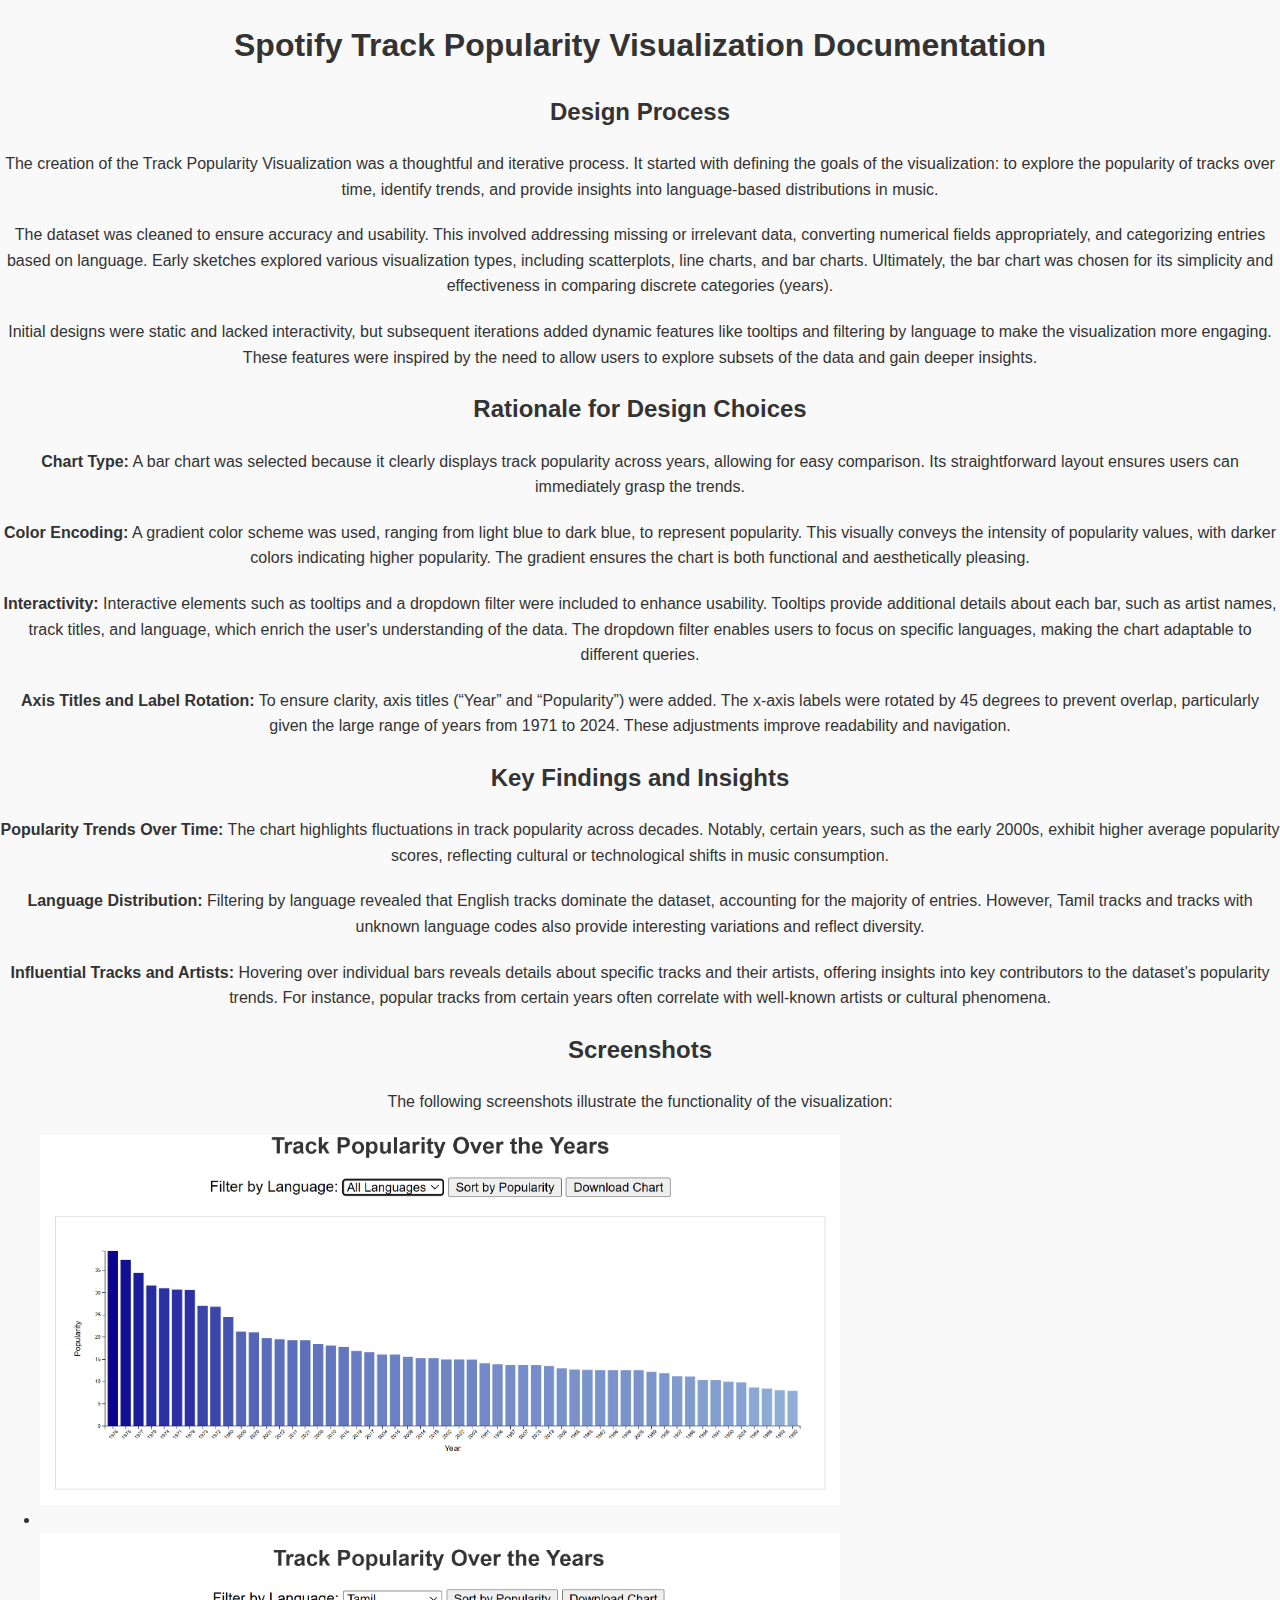
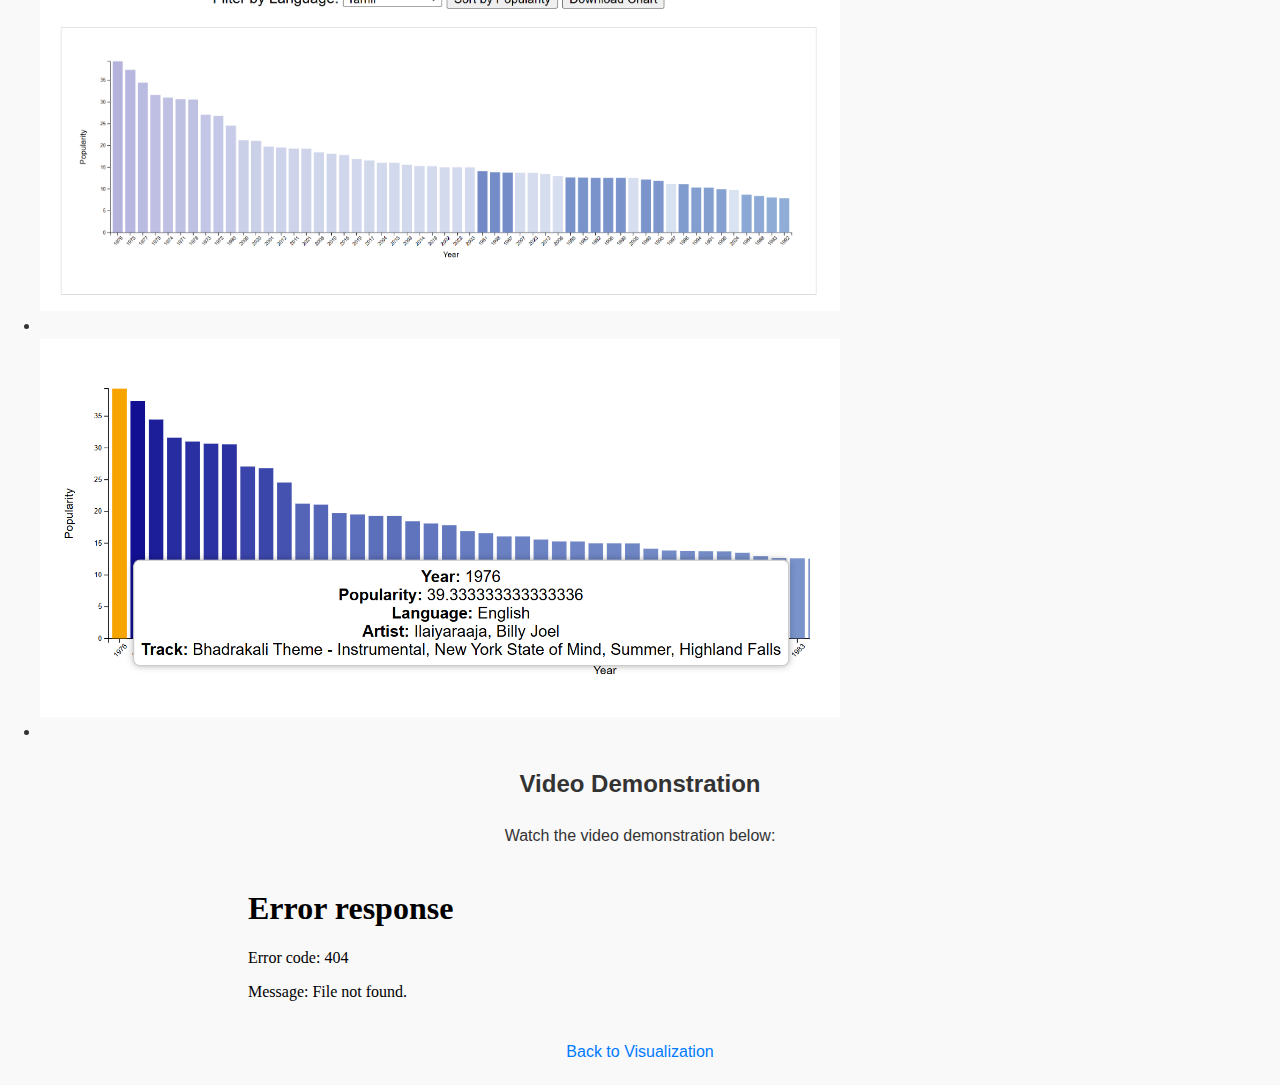
==== documentation.html @ 09fdfdc8 "Update documentation.html" ====
<!DOCTYPE html>
<html lang="en">
<head>
    <meta charset="UTF-8">
    <meta name="viewport" content="width=device-width, initial-scale=1.0">
    <title>Track Popularity Visualization Documentation</title>
    <link rel="stylesheet" href="style.css">
</head>
<body>
    <h1>Spotify Track Popularity Visualization Documentation</h1>

    <h2>Design Process</h2>
    <p>
        The creation of the Track Popularity Visualization was a thoughtful and iterative process. It started with defining the goals of the visualization: to explore the popularity of tracks over time, identify trends, and provide insights into language-based distributions in music. 
    </p>
    <p>
        The dataset was cleaned to ensure accuracy and usability. This involved addressing missing or irrelevant data, converting numerical fields appropriately, and categorizing entries based on language. Early sketches explored various visualization types, including scatterplots, line charts, and bar charts. Ultimately, the bar chart was chosen for its simplicity and effectiveness in comparing discrete categories (years).
    </p>
    <p>
        Initial designs were static and lacked interactivity, but subsequent iterations added dynamic features like tooltips and filtering by language to make the visualization more engaging. These features were inspired by the need to allow users to explore subsets of the data and gain deeper insights.
    </p>

    <h2>Rationale for Design Choices</h2>
    <p>
        <strong>Chart Type:</strong> A bar chart was selected because it clearly displays track popularity across years, allowing for easy comparison. Its straightforward layout ensures users can immediately grasp the trends.
    </p>
    <p>
        <strong>Color Encoding:</strong> A gradient color scheme was used, ranging from light blue to dark blue, to represent popularity. This visually conveys the intensity of popularity values, with darker colors indicating higher popularity. The gradient ensures the chart is both functional and aesthetically pleasing.
    </p>
    <p>
        <strong>Interactivity:</strong> Interactive elements such as tooltips and a dropdown filter were included to enhance usability. Tooltips provide additional details about each bar, such as artist names, track titles, and language, which enrich the user's understanding of the data. The dropdown filter enables users to focus on specific languages, making the chart adaptable to different queries.
    </p>
    <p>
        <strong>Axis Titles and Label Rotation:</strong> To ensure clarity, axis titles (“Year” and “Popularity”) were added. The x-axis labels were rotated by 45 degrees to prevent overlap, particularly given the large range of years from 1971 to 2024. These adjustments improve readability and navigation.
    </p>

    <h2>Key Findings and Insights</h2>
    <p>
        <strong>Popularity Trends Over Time:</strong> The chart highlights fluctuations in track popularity across decades. Notably, certain years, such as the early 2000s, exhibit higher average popularity scores, reflecting cultural or technological shifts in music consumption.
    </p>
    <p>
        <strong>Language Distribution:</strong> Filtering by language revealed that English tracks dominate the dataset, accounting for the majority of entries. However, Tamil tracks and tracks with unknown language codes also provide interesting variations and reflect diversity.
    </p>
    <p>
        <strong>Influential Tracks and Artists:</strong> Hovering over individual bars reveals details about specific tracks and their artists, offering insights into key contributors to the dataset’s popularity trends. For instance, popular tracks from certain years often correlate with well-known artists or cultural phenomena.
    </p>

    <h2>Screenshots</h2>
    <p>The following screenshots illustrate the functionality of the visualization:</p>
    <ul>
        <li><img src="full_chart_view.png" alt="Full Chart View" style="width:100%; max-width:800px;"></li>
        <li><img src="filtered_view.png" alt="Filtered View" style="width:100%; max-width:800px;"></li>
        <li><img src="tooltip_example.png" alt="Tooltip Example" style="width:100%; max-width:800px;"></li>
    </ul>

    <h2>Video Demonstration</h2>
    <p>Watch the video demonstration below:</p>
    <iframe width="800" height="450" src="your_video_url_here" frameborder="0" allowfullscreen></iframe>

    <p><a href="index.html">Back to Visualization</a></p>
</body>
</html>
---- style.css ----
/* General Styling */
body {
    font-family: Arial, sans-serif;
    margin: 0;
    padding: 0;
    line-height: 1.6;
    background-color: #f9f9f9;
    color: #333;
}

/* Container for content */
.container {
    width: 90%;
    max-width: 1200px; /* Limits the size for larger screens */
    margin: 0 auto;
    padding: 20px;
}

/* Heading styles */
h1, h2 {
    text-align: center;
    margin-top: 20px;
}

/* Chart container */
#chart {
    display: flex;
    justify-content: center;
    align-items: center;
    margin-top: 30px;
}

/* Default bar style */
.bar {
    transition: fill 0.3s ease; /* Smooth transition for hover effects */
}

/* Highlight on hover */
.bar:hover {
    fill: orange !important; /* Ensures hover effect overrides inline styles */
    cursor: pointer;
}

/* Tooltip Styling */
.tooltip {
    position: absolute;
    background: rgba(0, 0, 0, 0.8);
    color: #fff;
    padding: 5px 10px;
    border-radius: 4px;
    font-size: 14px;
    pointer-events: none;
    z-index: 10;
}

/* Images */
img {
    max-width: 100%; /* Ensures images scale to container */
    height: auto;
    margin-bottom: 20px;
}

/* Links */
a {
    color: #007bff;
    text-decoration: none;
}

a:hover {
    text-decoration: underline;
}

/* Buttons and Dropdown */
button, select {
    margin: 10px;
    padding: 10px 15px;
    font-size: 16px;
}

/* Video Styling */
iframe {
    display: block;
    margin: 20px auto;
    max-width: 100%;
    height: auto;
}

/* Footer link */
p {
    text-align: center;
    margin: 20px 0;
}
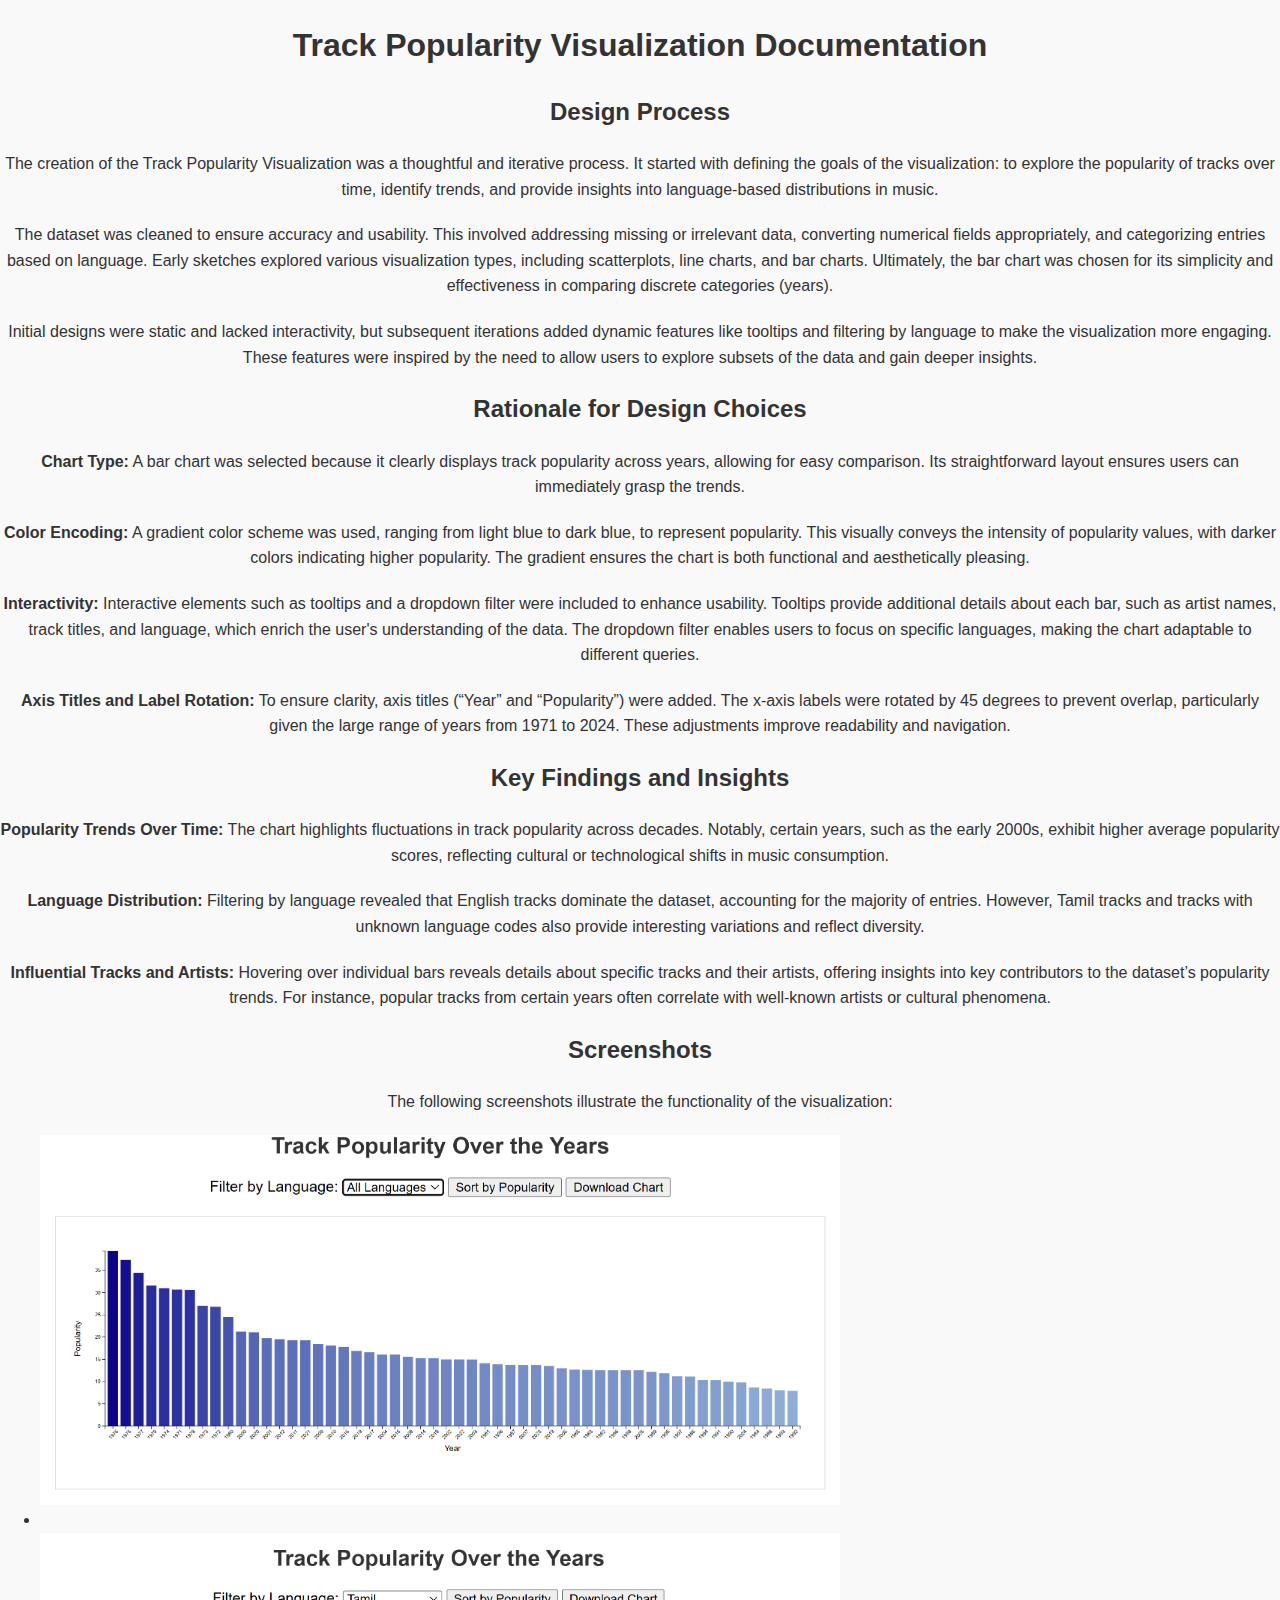
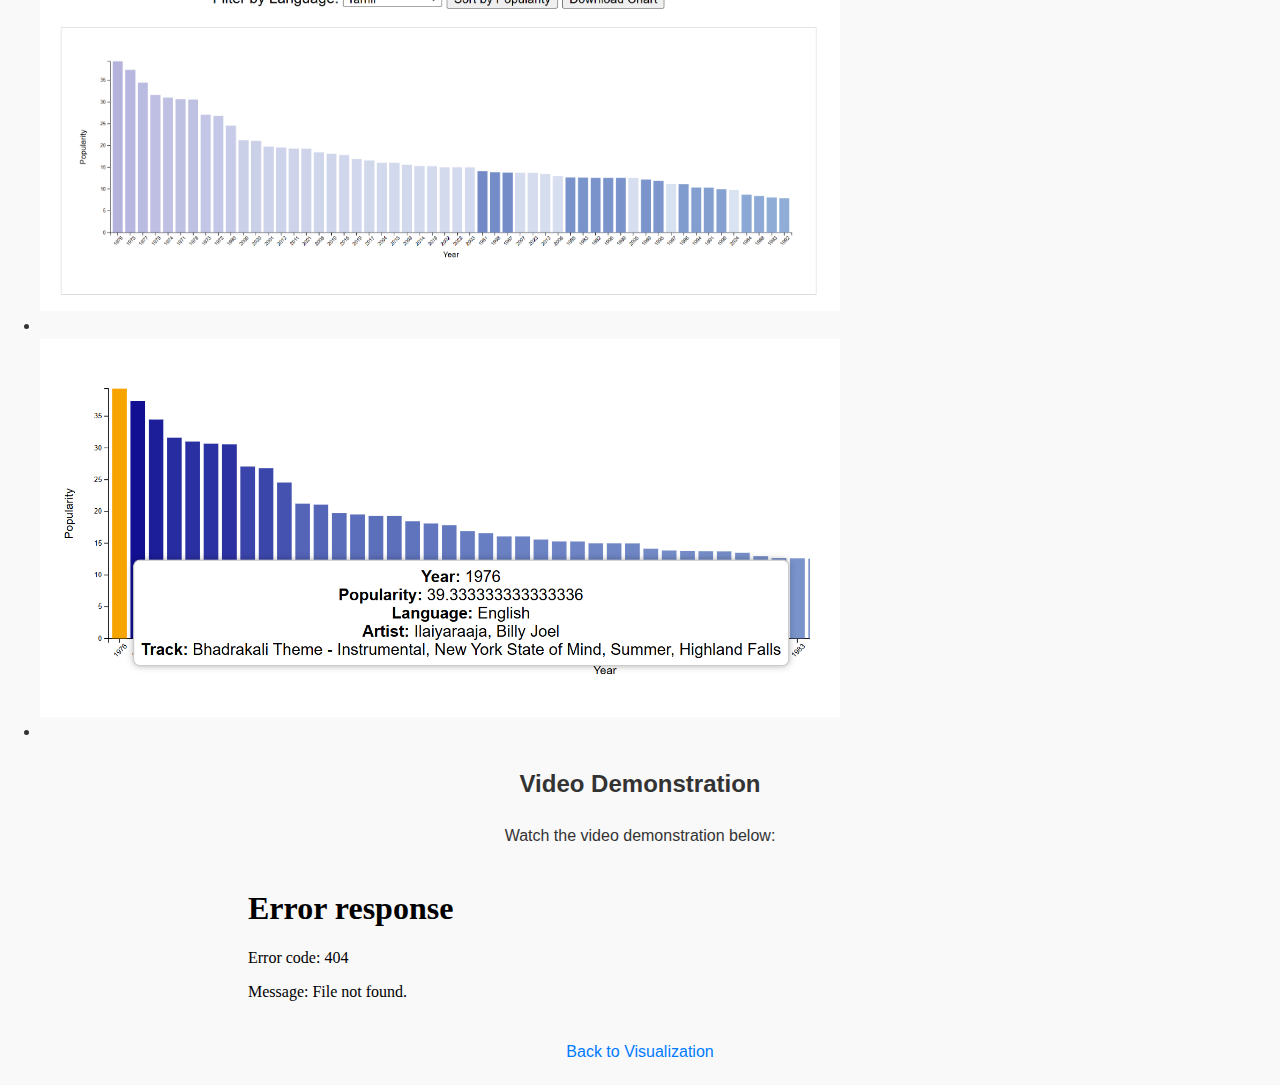
==== commit 1e74d120: "Update documentation.html" ====
--- a/documentation.html
+++ b/documentation.html
@@ -7,7 +7,7 @@
     <link rel="stylesheet" href="style.css">
 </head>
 <body>
-    <h1>Spotify Track Popularity Visualization Documentation</h1>
+    <h1>Track Popularity Visualization Documentation</h1>
 
     <h2>Design Process</h2>
     <p>
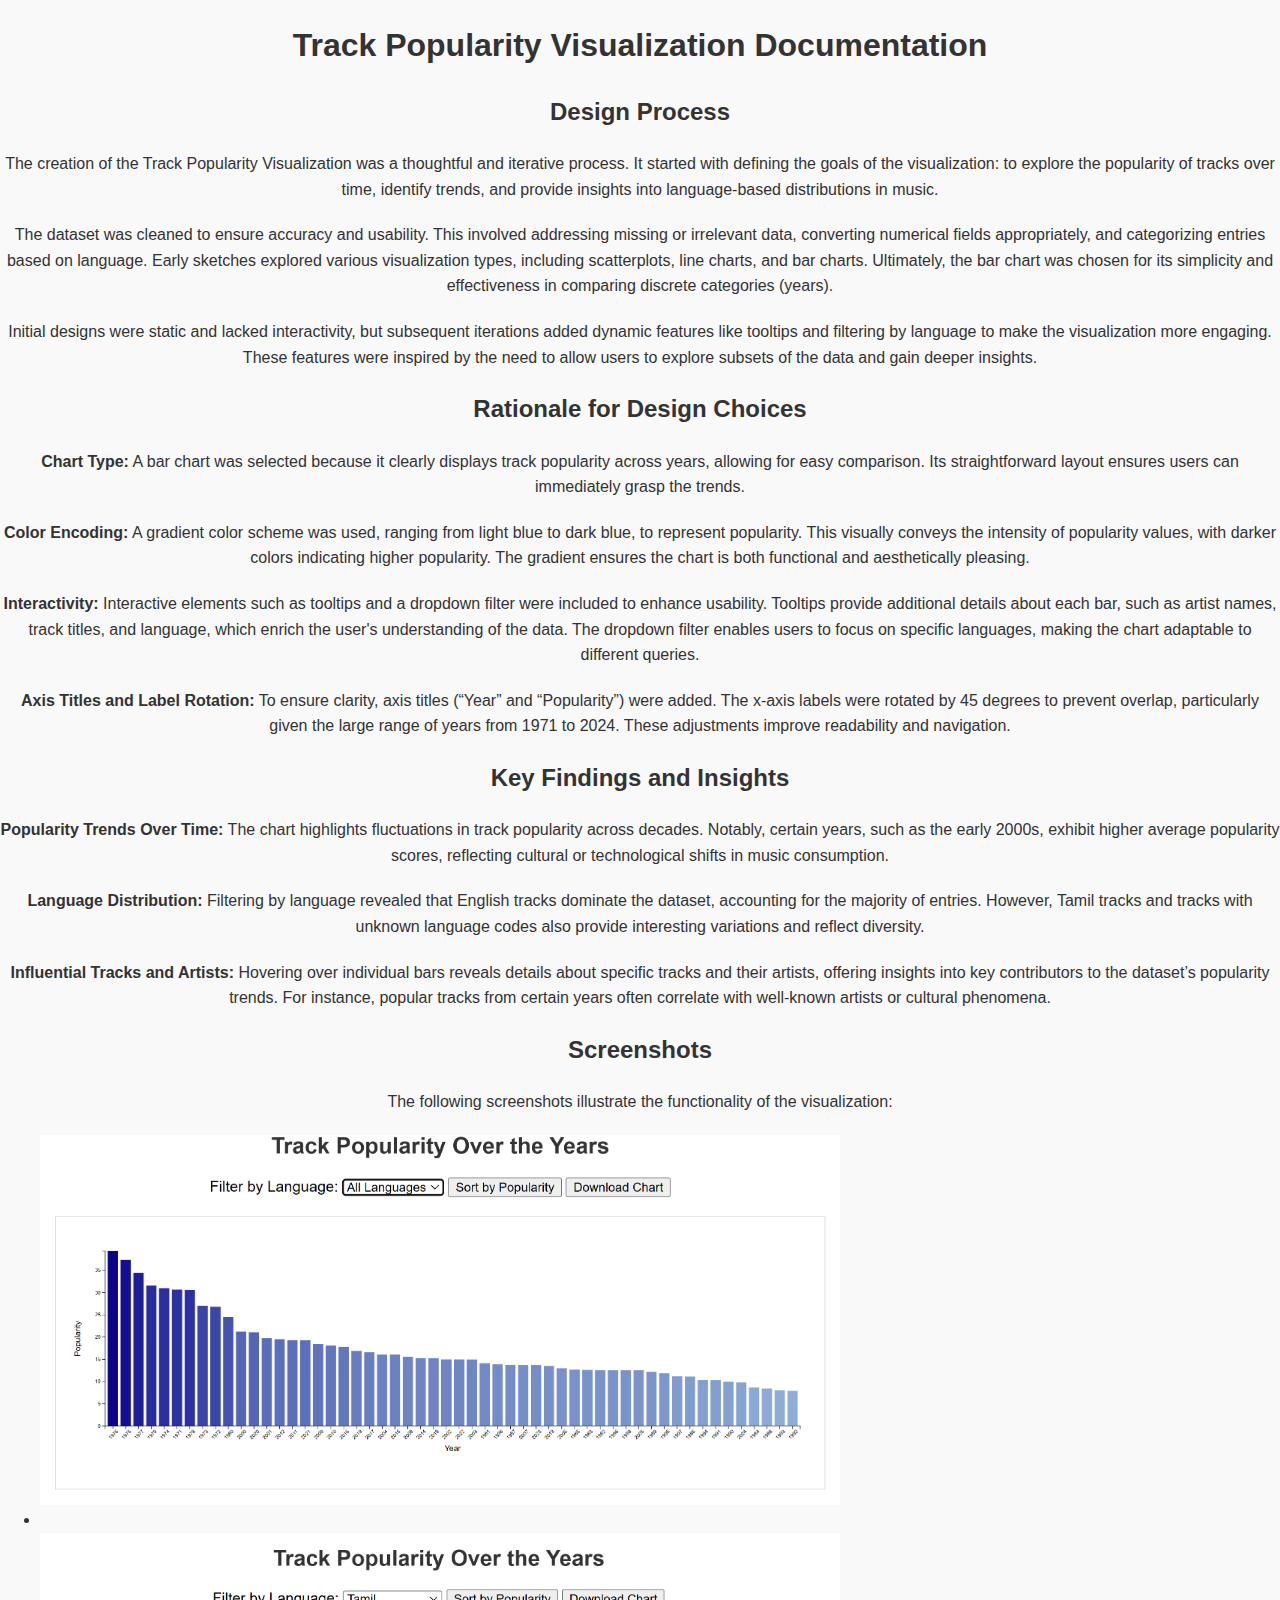
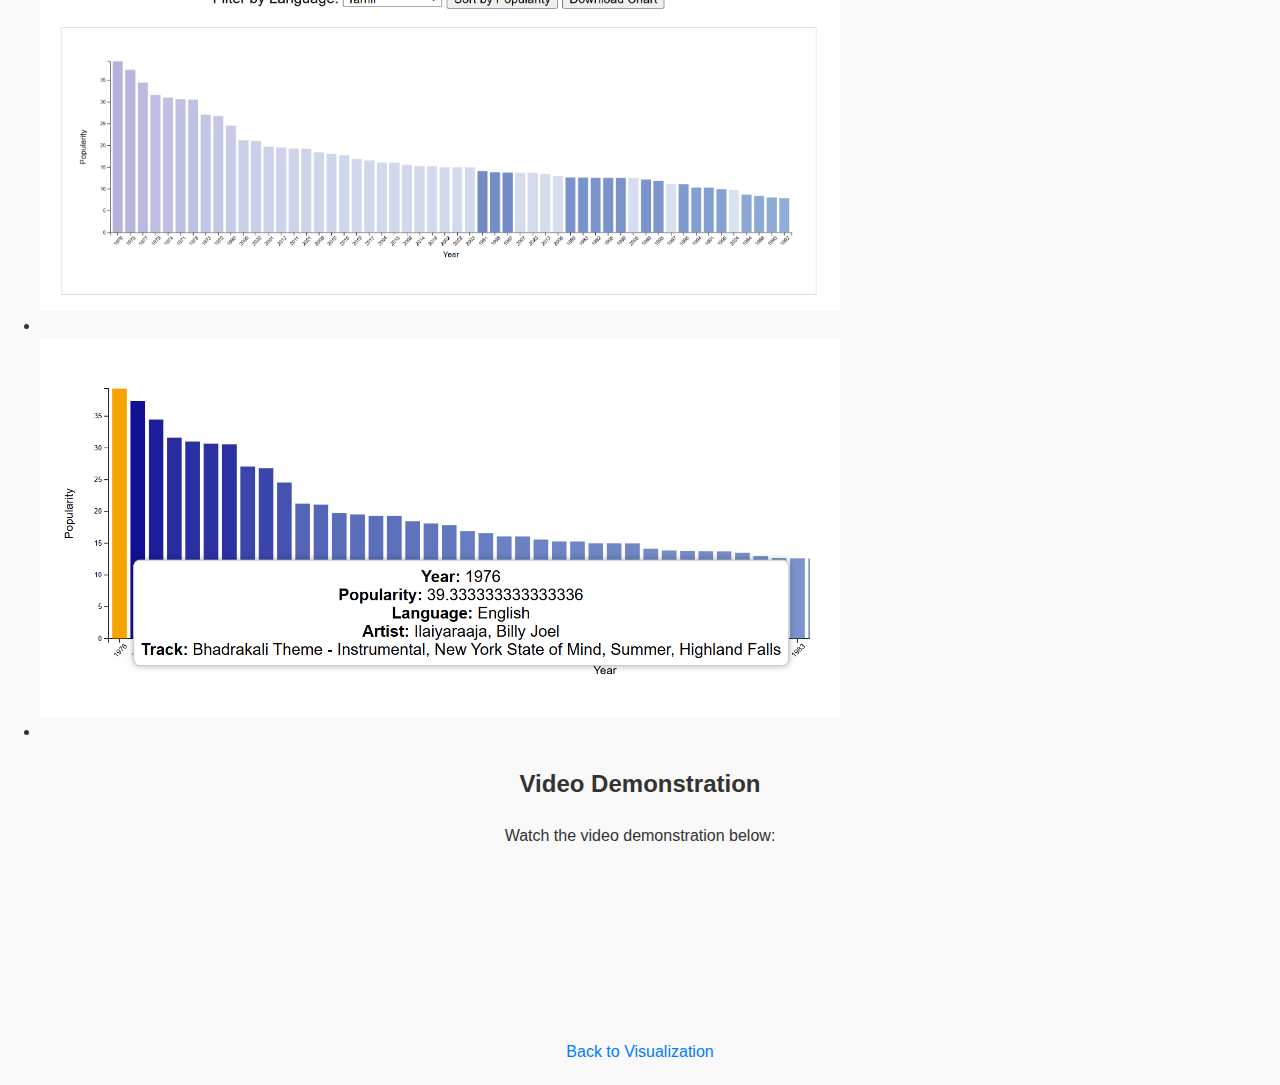
==== commit b6e513db: "Update documentation.html" ====
--- a/documentation.html
+++ b/documentation.html
@@ -55,7 +55,7 @@
 
     <h2>Video Demonstration</h2>
     <p>Watch the video demonstration below:</p>
-    <iframe width="800" height="450" src="your_video_url_here" frameborder="0" allowfullscreen></iframe>
+    <iframe width="800" height="450" src="https://youtu.be/mJyfNaEmxDg" frameborder="0" allowfullscreen></iframe>
 
     <p><a href="index.html">Back to Visualization</a></p>
 </body>
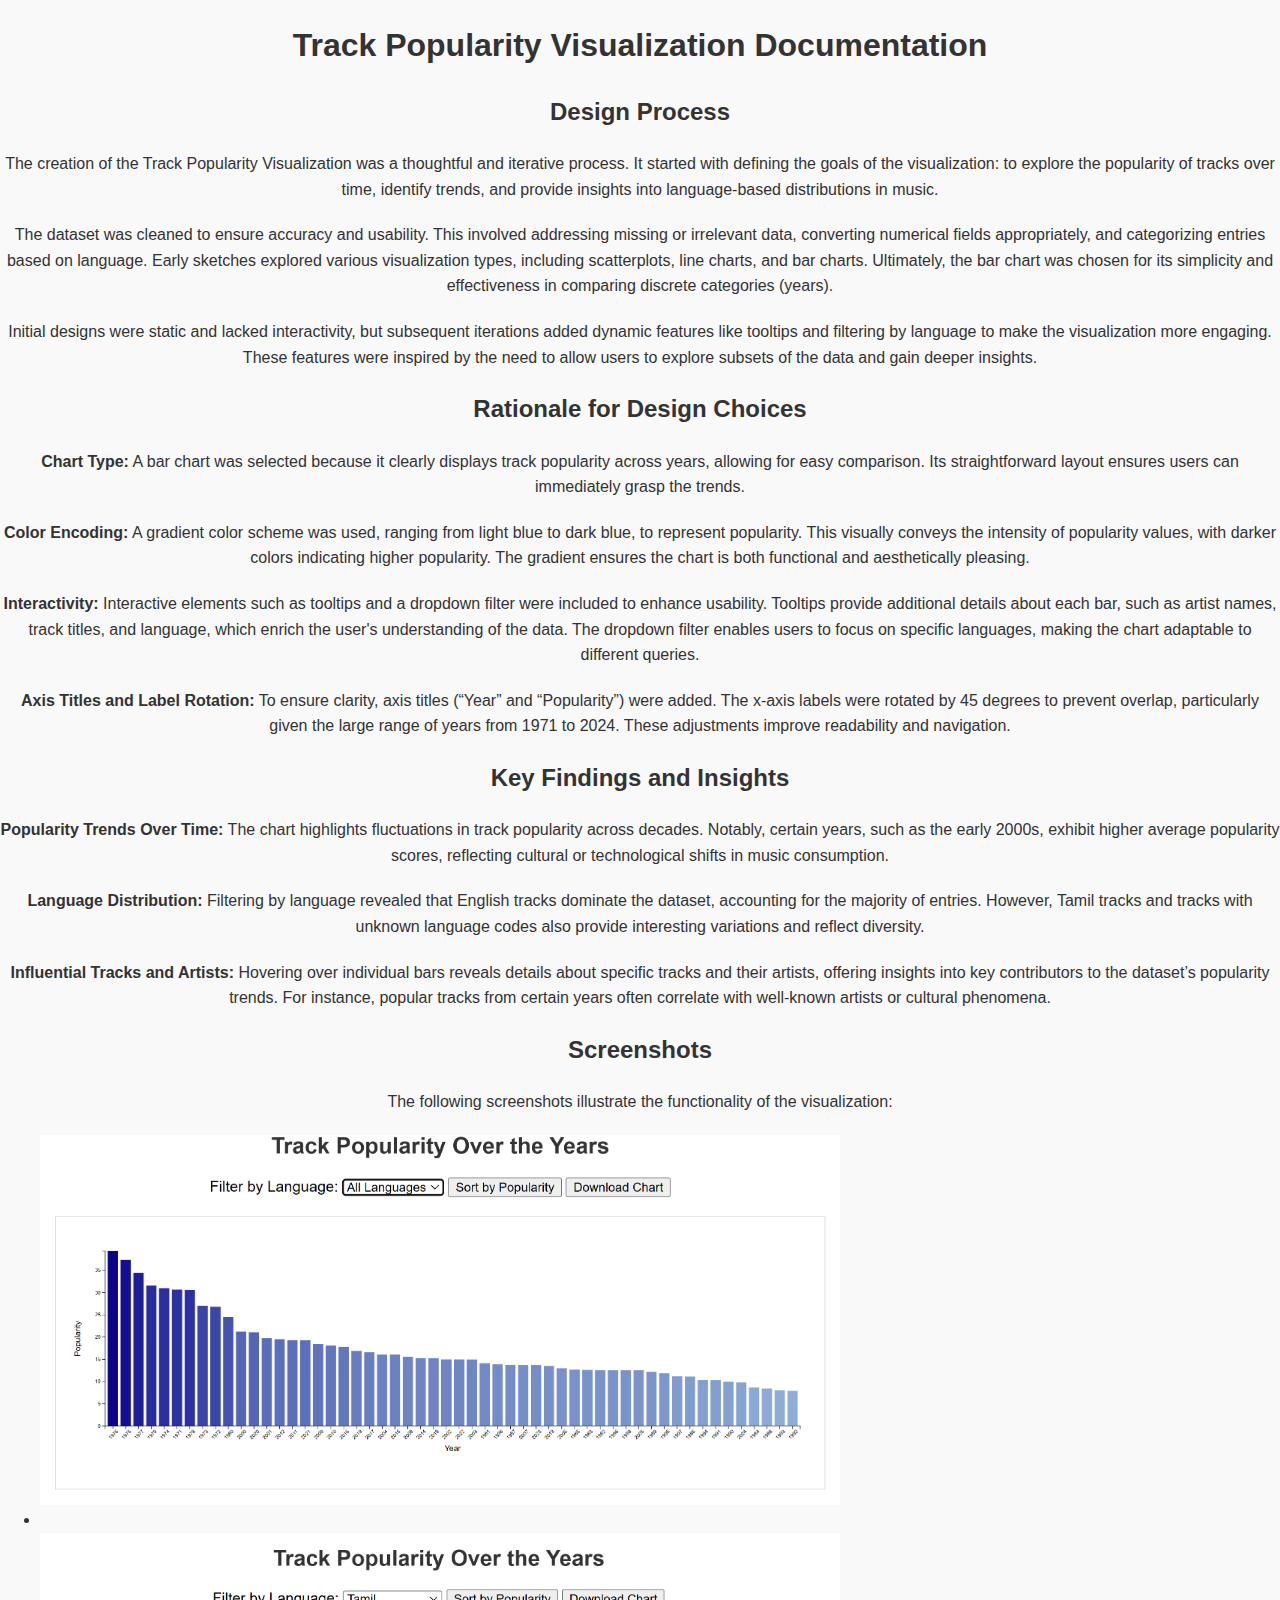
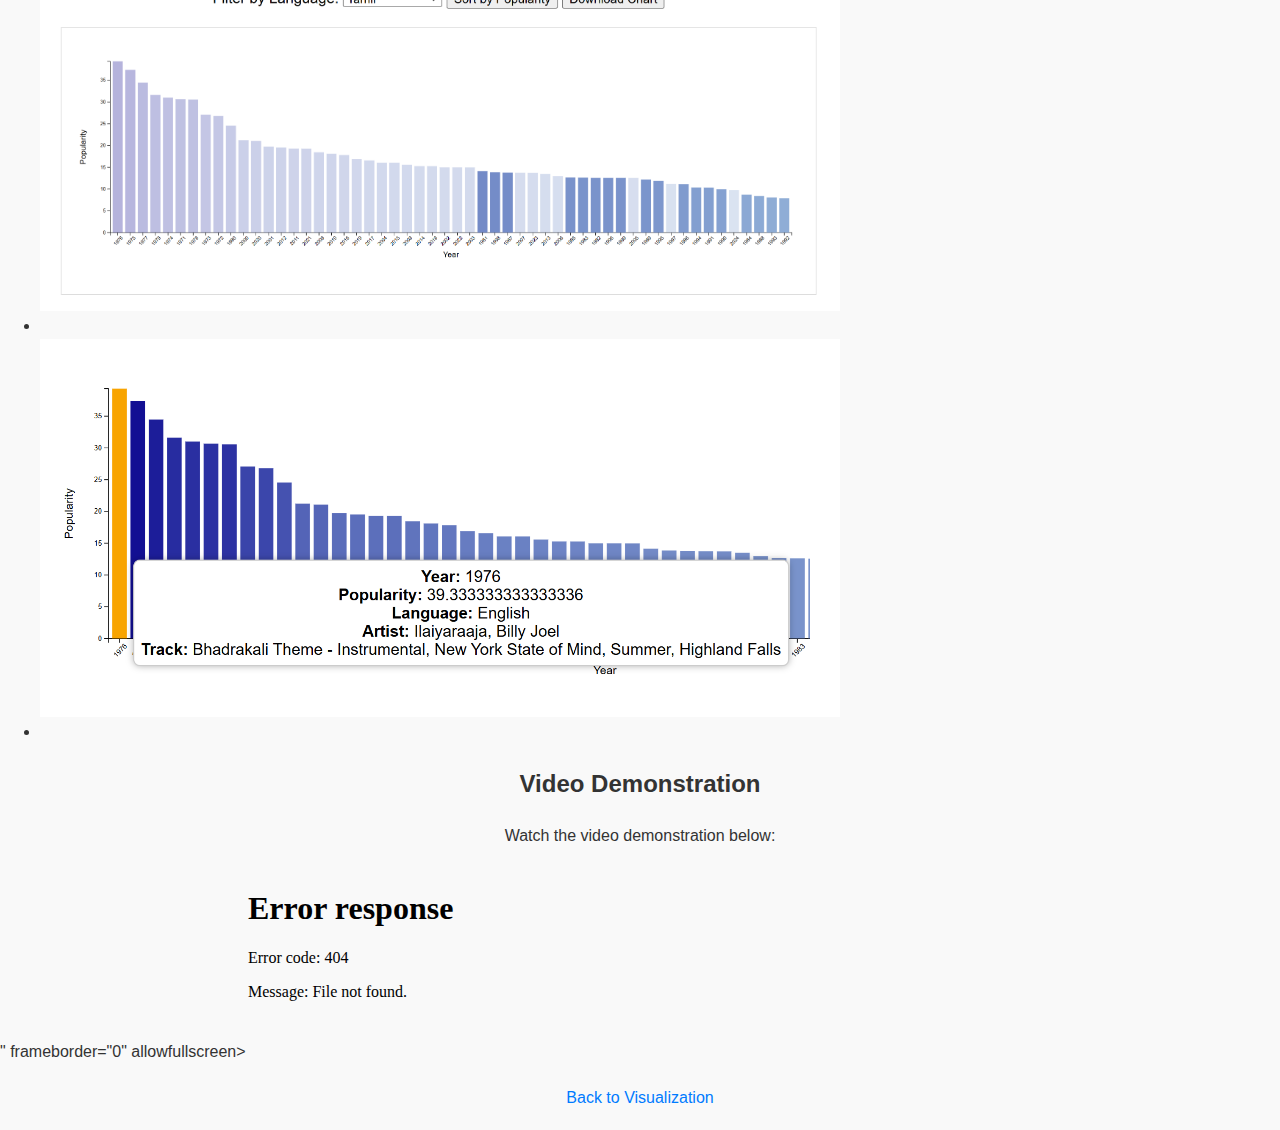
==== commit 3251c6b9: "Update documentation.html" ====
--- a/documentation.html
+++ b/documentation.html
@@ -55,7 +55,7 @@
 
     <h2>Video Demonstration</h2>
     <p>Watch the video demonstration below:</p>
-    <iframe width="800" height="450" src="https://youtu.be/mJyfNaEmxDg" frameborder="0" allowfullscreen></iframe>
+    <iframe width="800" height="450" src="<iframe width="793" height="446" src="https://www.youtube.com/embed/mJyfNaEmxDg" title="Final Project - Spotify Track Popularity Over the Years" frameborder="0" allow="accelerometer; autoplay; clipboard-write; encrypted-media; gyroscope; picture-in-picture; web-share" referrerpolicy="strict-origin-when-cross-origin" allowfullscreen></iframe>" frameborder="0" allowfullscreen></iframe>
 
     <p><a href="index.html">Back to Visualization</a></p>
 </body>
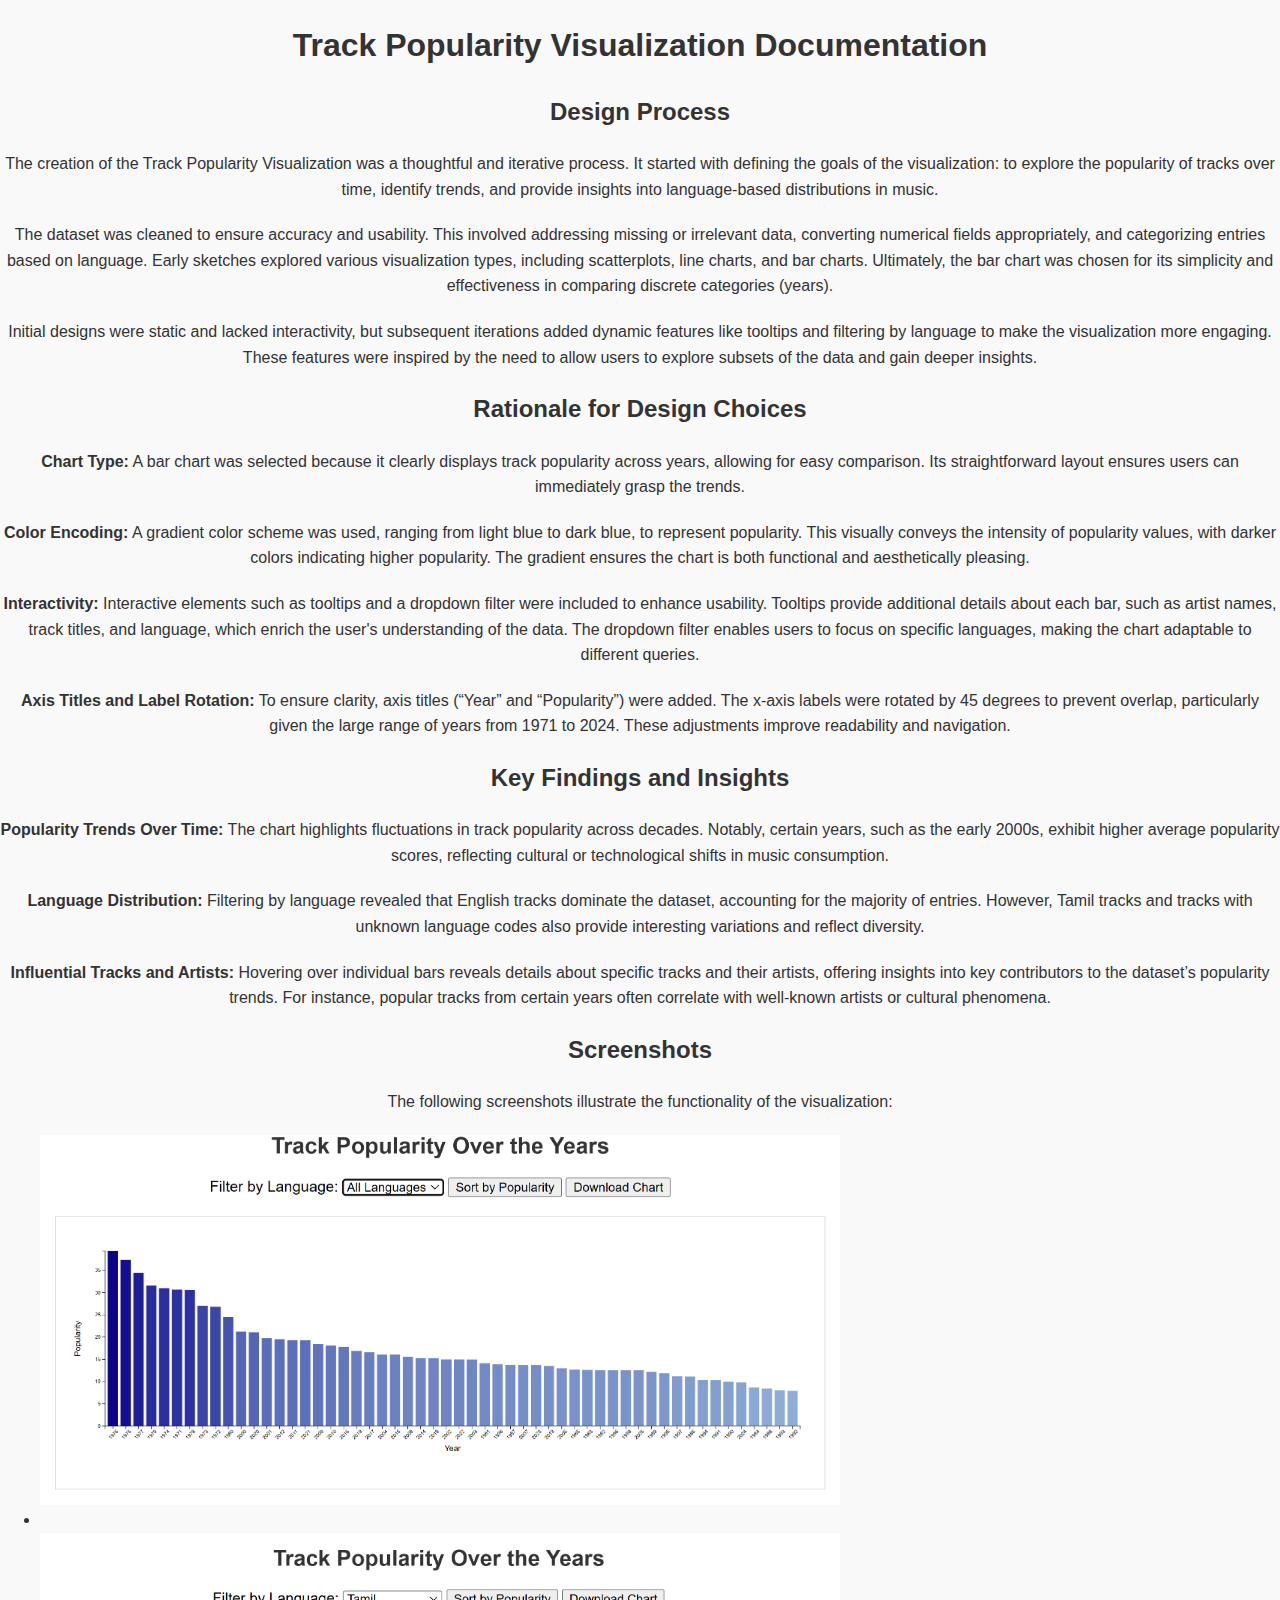
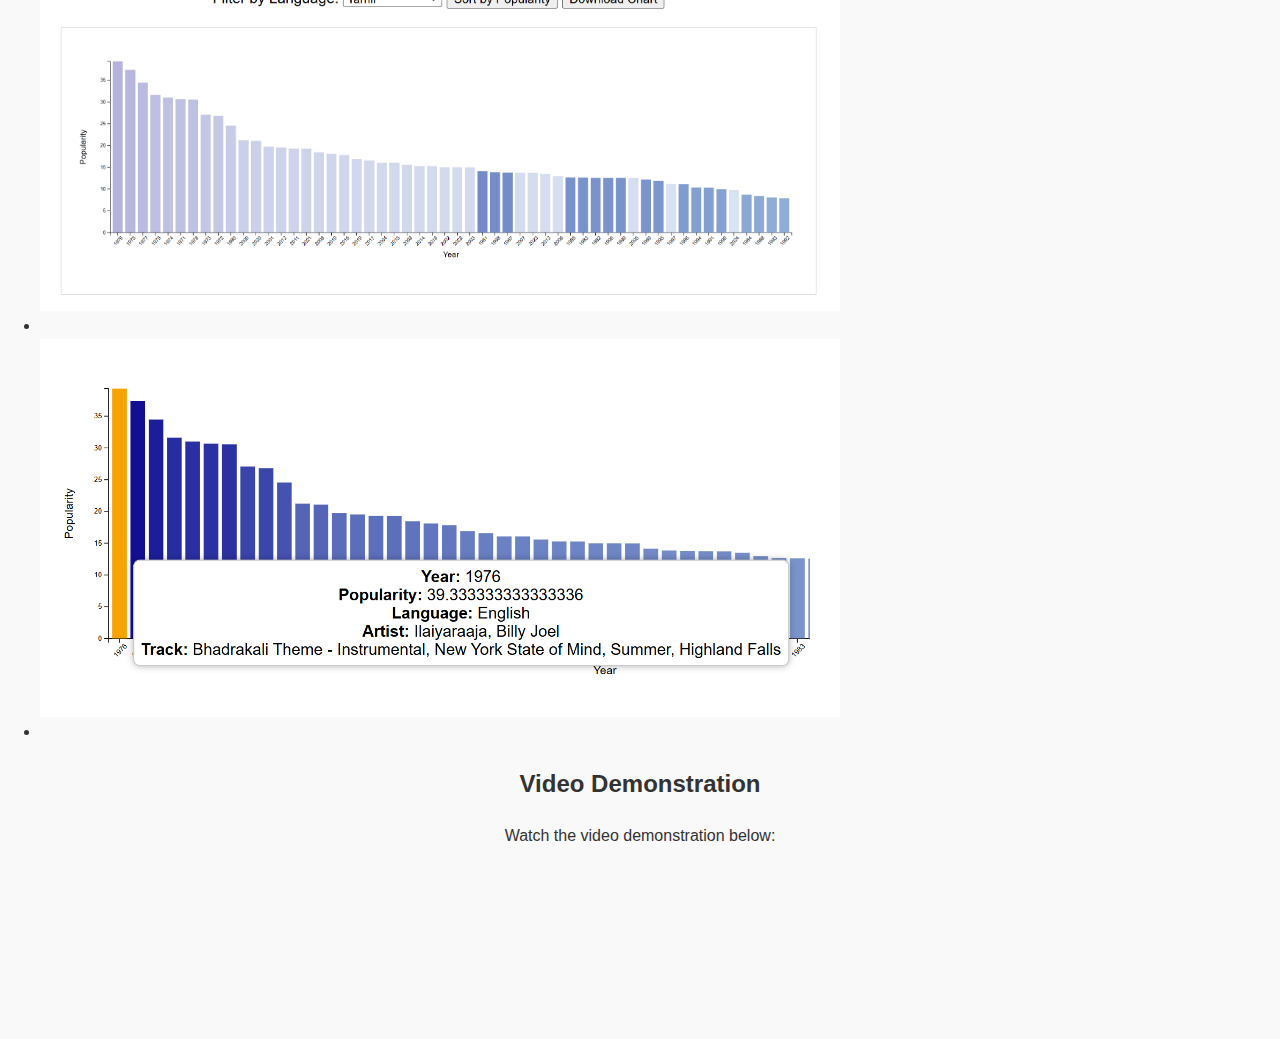
==== commit d30b660e: "Update documentation.html" ====
--- a/documentation.html
+++ b/documentation.html
@@ -53,10 +53,13 @@
         <li><img src="tooltip_example.png" alt="Tooltip Example" style="width:100%; max-width:800px;"></li>
     </ul>
 
-    <h2>Video Demonstration</h2>
-    <p>Watch the video demonstration below:</p>
-    <iframe width="800" height="450" src="<iframe width="793" height="446" src="https://www.youtube.com/embed/mJyfNaEmxDg" title="Final Project - Spotify Track Popularity Over the Years" frameborder="0" allow="accelerometer; autoplay; clipboard-write; encrypted-media; gyroscope; picture-in-picture; web-share" referrerpolicy="strict-origin-when-cross-origin" allowfullscreen></iframe>" frameborder="0" allowfullscreen></iframe>
-
-    <p><a href="index.html">Back to Visualization</a></p>
-</body>
-</html>
+<h2>Video Demonstration</h2>
+<p>Watch the video demonstration below:</p>
+<iframe width="800" height="450" 
+    src="https://www.youtube.com/embed/mJyfNaEmxDg?si=4QaspdQA24UdKGNf" 
+    title="YouTube video player" 
+    frameborder="0" 
+    allow="accelerometer; autoplay; clipboard-write; encrypted-media; gyroscope; picture-in-picture; web-share" 
+    referrerpolicy="strict-origin-when-cross-origin" 
+    allowfullscreen>
+</iframe>
